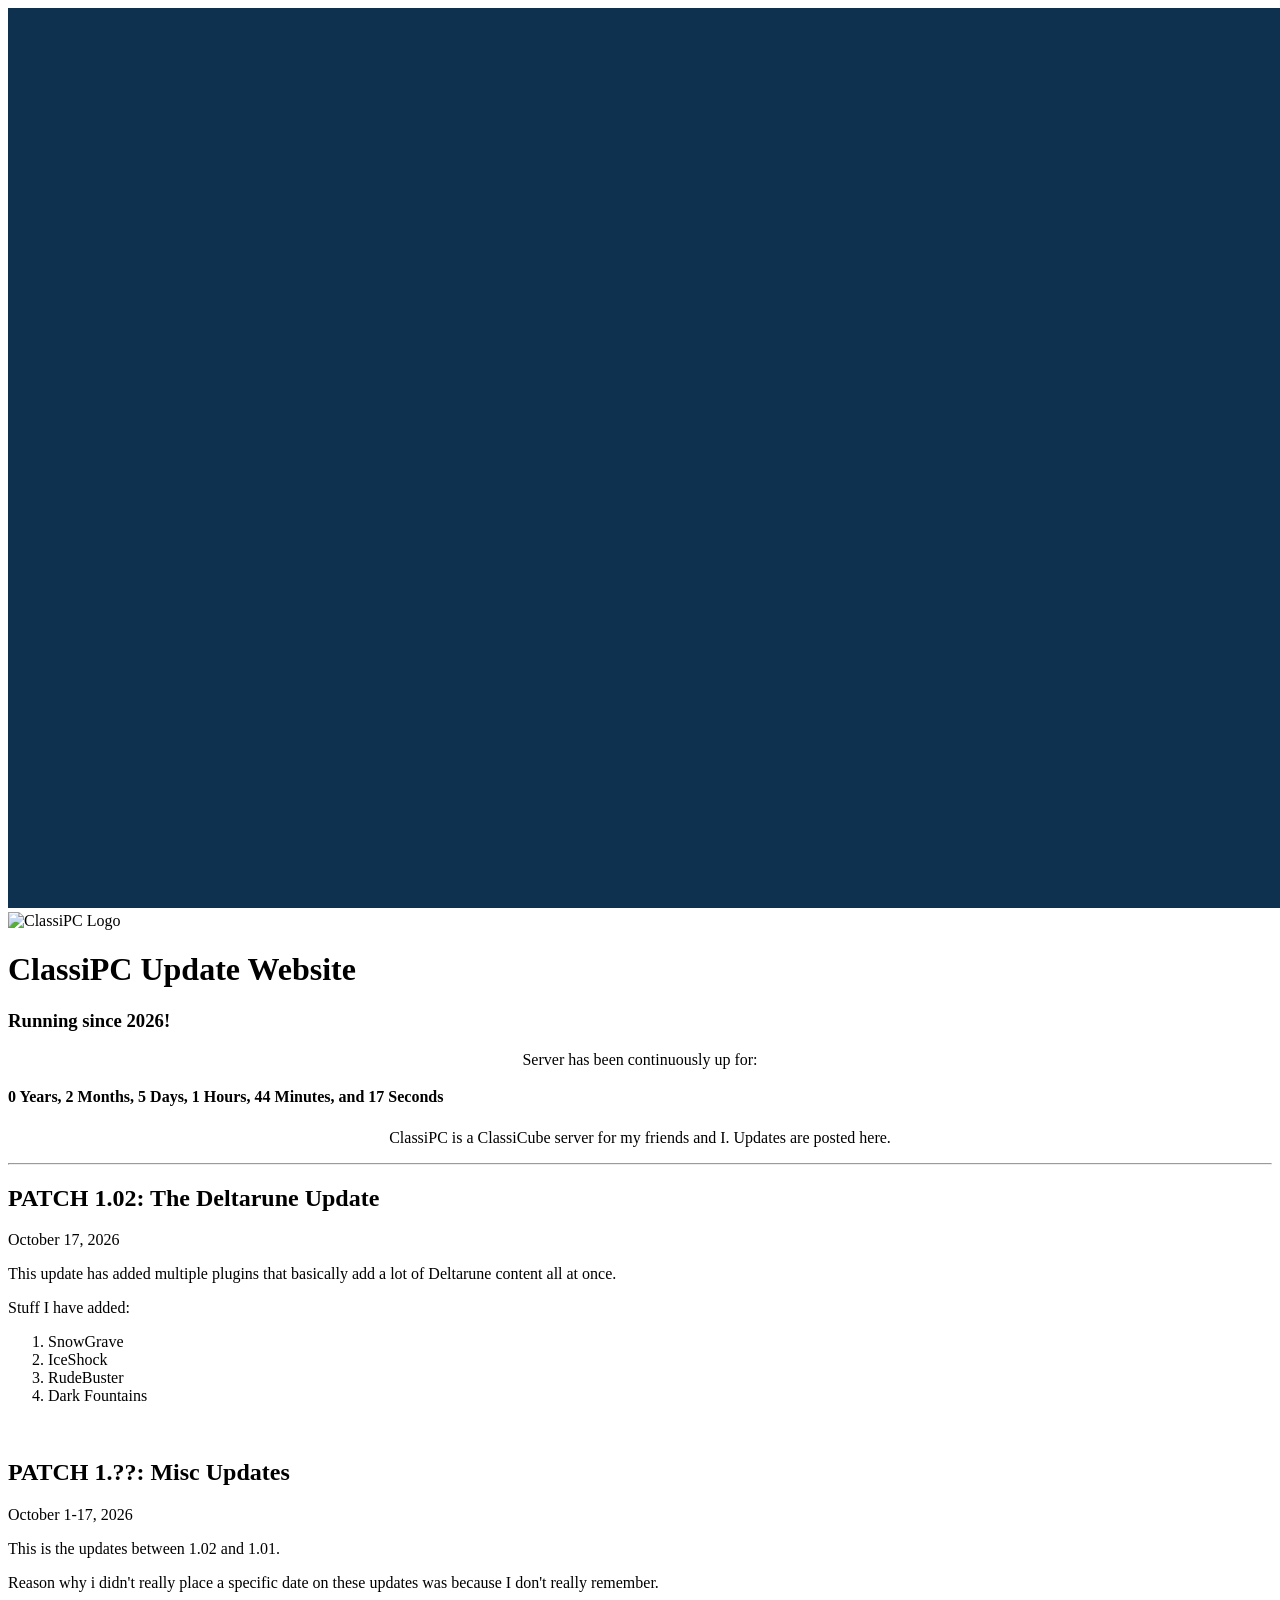
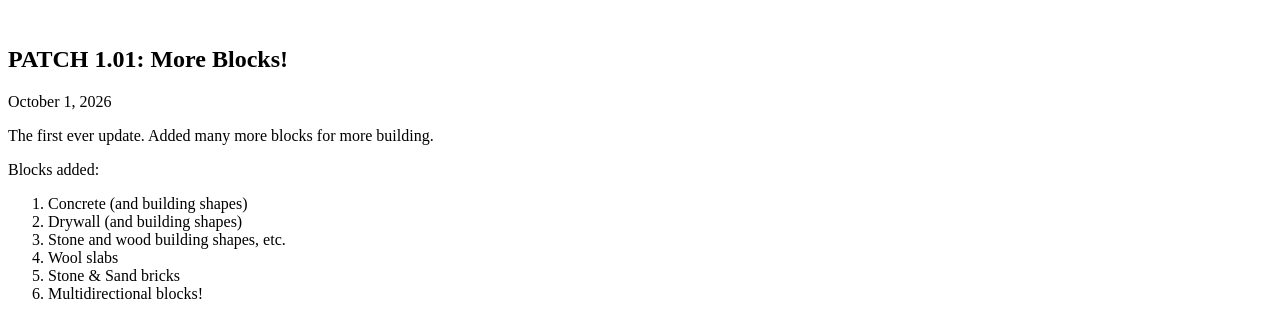
==== index.html @ a92f374b "messed up wait oh goasdfoiadsjfpasjfpoaewijawofej" ====
<!DOCTYPE html>
<html lang="en">
    <head>
        <meta charset="UTF-8">
        <title>ClassiPC Update Website</title>
        <link rel="stylesheet" href="style.css">
    </head>
    <body>
        <!-- Background WebGL Shader Canvas -->
        <canvas id="bg-canvas"></canvas>

        <img src="logo.png" alt="ClassiPC Logo" style="width: 450px; height: 200px;">
        <h1>ClassiPC Update Website</h1>
        <h3>Running since 2026!</h3>
        <p align="center">Server has been continuously up for:</p>
        
        <!-- 1. The Widget HTML Container -->
        <div class="time-elapsed-container" style="font-family: inherit; line-height: 1.5; font-weight: bold; margin-bottom: 20px;">
            <span id="site-counter">Calculating...</span>
        </div>

        <!-- 2. The Widget Script -->
        <script>
            (function() {
                // Target date set to: September 30, 2026 at 10:00 PM
                const startDate = new Date("2026-09-30T22:00:00");
                const counterEl = document.getElementById("site-counter");

                function updateCounter() {
                    const now = new Date();
                    let diff = now - startDate;

                    if (diff < 0) {
                        counterEl.innerHTML = "Date is in the future!";
                        return;
                    }

                    let years = now.getFullYear() - startDate.getFullYear();
                    let months = now.getMonth() - startDate.getMonth();
                    let days = now.getDate() - startDate.getDate();
                    let hours = now.getHours() - startDate.getHours();
                    let minutes = now.getMinutes() - startDate.getMinutes();
                    let seconds = now.getSeconds() - startDate.getSeconds();

                    // Roll back seconds
                    if (seconds < 0) { 
                        minutes--; 
                        seconds += 60; 
                    }
                    // Roll back minutes
                    if (minutes < 0) { 
                        hours--; 
                        minutes += 60; 
                    }
                    // Roll back hours & handle calendar day borrows properly
                    if (hours < 0) {
                        days--; 
                        hours += 24;
                    }
                    // Roll back days & handle calendar month borrows properly
                    if (days < 0) {
                        months--;
                        const prevMonth = new Date(now.getFullYear(), now.getMonth(), 0);
                        days += prevMonth.getDate();
                    }
                    // Roll back months
                    if (months < 0) { 
                        years--; 
                        months += 12; 
                    }

                    // Outputs clean, professional layout
                    counterEl.innerHTML = `${years} Years, ${months} Months, ${days} Days, ${hours} Hours, ${minutes} Minutes, and ${seconds} Seconds`;
                }

                updateCounter();
                setInterval(updateCounter, 1000);
            })();
        </script>
        
        <p align="center">ClassiPC is a ClassiCube server for my friends and I. Updates are posted here.</p>
        <hr>
        
        <div class="article"> 
            <h2>PATCH 1.02: The Deltarune Update</h2>
            <p>October 17, 2026</p>
            <p>This update has added multiple plugins that basically add a lot of Deltarune content all at once.</p>
            <p>Stuff I have added:</p>
            <ol>
                <li>SnowGrave</li>
                <li>IceShock</li>
                <li>RudeBuster</li>
                <li>Dark Fountains</li>
            </ol>
        </div>
        <br>
        <div class="article"> 
            <h2>PATCH 1.??: Misc Updates</h2>
            <p>October 1-17, 2026</p>
            <p>This is the updates between 1.02 and 1.01.</p>
            <p>Reason why i didn't really place a specific date on these updates was because I don't really remember.</p>
        </div>
        <br>
        <div class="article"> 
            <h2>PATCH 1.01: More Blocks!</h2>
            <p>October 1, 2026</p>
            <p>The first ever update. Added many more blocks for more building.</p>
            <p>Blocks added:</p>
            <ol>
                <li>Concrete (and building shapes)</li>
                <li>Drywall (and building shapes)</li>
                <li>Stone and wood building shapes, etc.</li>
                <li>Wool slabs</li>
                <li>Stone & Sand bricks</li>
                <li>Multidirectional blocks!</li>
            </ol>
        </div>

        <!-- 3. WebGL Background Shader Script -->
        <script>
        (function() {
            const canvas = document.getElementById('bg-canvas');
            const gl = canvas.getContext('webgl') || canvas.getContext('experimental-webgl');
            if (!gl) return;

            function resizeCanvas() {
                canvas.width = window.innerWidth;
                canvas.height = window.innerHeight;
                gl.viewport(0, 0, canvas.width, canvas.height);
            }
            window.addEventListener('resize', resizeCanvas);
            resizeCanvas();

            const vsSource = `
                attribute vec2 position;
                varying vec2 vUv;
                void main() {
                    vUv = position * 0.5 + 0.5;
                    gl_Position = vec4(position, 0.0, 1.0);
                }
            `;

            const fsSource = `
                precision mediump float;
                varying vec2 vUv;
                uniform vec2 u_resolution;
                uniform float u_time;
                uniform sampler2D u_sampler0; // end_portal.png
                uniform sampler2D u_sampler1; // end_sky.png

                #define M_PI 3.1415926535897932384626433832795

                vec3 getColor(int index) {
                    if (index == 0) return vec3(0.022087, 0.098399, 0.110818);
                    if (index == 1) return vec3(0.011892, 0.095924, 0.089485);
                    if (index == 2) return vec3(0.027636, 0.101689, 0.100326);
                    if (index == 3) return vec3(0.046564, 0.109883, 0.114838);
                    if (index == 4) return vec3(0.064901, 0.117696, 0.097189);
                    if (index == 5) return vec3(0.063761, 0.086895, 0.123646);
                    if (index == 6) return vec3(0.084817, 0.111994, 0.166380);
                    if (index == 7) return vec3(0.097489, 0.154120, 0.091064);
                    if (index == 8) return vec3(0.106152, 0.131144, 0.195191);
                    if (index == 9) return vec3(0.097721, 0.110188, 0.187229);
                    if (index == 10) return vec3(0.133516, 0.138278, 0.148582);
                    if (index == 11) return vec3(0.070006, 0.243332, 0.235792);
                    if (index == 12) return vec3(0.196766, 0.142899, 0.214696);
                    if (index == 13) return vec3(0.047281, 0.315338, 0.321970);
                    if (index == 14) return vec3(0.204675, 0.390010, 0.302066);
                    return vec3(0.080955, 0.314821, 0.661491);
                }

                mat2 mat2_rotate_z(float radians) {
                    return mat2(
                        cos(radians), -sin(radians),
                        sin(radians), cos(radians)
                    );
                }

                mat4 end_portal_layer(float layer) {
                    mat4 translate = mat4(
                        1.0, 0.0, 0.0, 0.0,
                        0.0, 1.0, 0.0, 0.0,
                        0.0, 0.0, 1.0, 0.0,
                        17.0 / layer, (2.0 + layer / 1.5) * (u_time * 0.005), 0.0, 1.0
                    );

                    float deg = (layer * 4321.0 + layer * 9.0) * 2.0;
                    float rad = deg * (M_PI / 180.0);
                    mat2 rotate = mat2_rotate_z(rad);
                    float scaleFactor = (4.5 - layer / 4.0) * 2.0;

                    mat4 scaleAndRotate = mat4(
                        rotate[0][0] * scaleFactor, rotate[0][1] * scaleFactor, 0.0, 0.0,
                        rotate[1][0] * scaleFactor, rotate[1][1] * scaleFactor, 0.0, 0.0,
                        0.0, 0.0, 1.0, 0.0,
                        0.0, 0.0, 0.0, 1.0
                    );

                    mat4 scaleTranslate = mat4(
                        0.5, 0.0, 0.0, 0.0,
                        0.0, 0.5, 0.0, 0.0,
                        0.0, 0.0, 1.0, 0.0,
                        0.25, 0.25, 0.0, 1.0
                    );

                    return scaleTranslate * translate * scaleAndRotate;
                }

                void main() {
                    vec2 uv = gl_FragCoord.xy / u_resolution.xy;
                    vec3 color = texture2D(u_sampler1, uv).xyz * getColor(0);

                    for (int i = 0; i < 15; i++) {
                        float layer = float(i) + 1.0;
                        mat4 layerMat = end_portal_layer(layer);
                        vec4 texUV = layerMat * vec4(uv, 1.0, 1.0);
                        vec3 texColor = texture2D(u_sampler0, texUV.xy).xyz;
                        color += texColor * getColor(i);
                    }

                    gl_FragColor = vec4(color, 1.0);
                }
            `;

            function createShader(gl, type, src) {
                const shader = gl.createShader(type);
                gl.shaderSource(shader, src);
                gl.compileShader(shader);
                if (!gl.getShaderParameter(shader, gl.COMPILE_STATUS)) {
                    console.error(gl.getShaderInfoLog(shader));
                    gl.deleteShader(shader);
                    return null;
                }
                return shader;
            }

            const vs = createShader(gl, gl.VERTEX_SHADER, vsSource);
            const fs = createShader(gl, gl.FRAGMENT_SHADER, fsSource);
            const program = gl.createProgram();
            gl.attachShader(program, vs);
            gl.attachShader(program, fs);
            gl.linkProgram(program);
            gl.useProgram(program);

            const positionBuffer = gl.createBuffer();
            gl.bindBuffer(gl.ARRAY_BUFFER, positionBuffer);
            gl.bufferData(gl.ARRAY_BUFFER, new Float32Array([
                -1, -1,  1, -1, -1,  1,
                -1,  1,  1, -1,  1,  1
            ]), gl.STATIC_DRAW);

            const posLoc = gl.getAttribLocation(program, 'position');
            gl.enableVertexAttribArray(posLoc);
            gl.vertexAttribPointer(posLoc, 2, gl.FLOAT, false, 0, 0);

            const uResLoc = gl.getUniformLocation(program, 'u_resolution');
            const uTimeLoc = gl.getUniformLocation(program, 'u_time');
            const uSamp0Loc = gl.getUniformLocation(program, 'u_sampler0');
            const uSamp1Loc = gl.getUniformLocation(program, 'u_sampler1');

            gl.uniform1i(uSamp0Loc, 0);
            gl.uniform1i(uSamp1Loc, 1);

            function loadTexture(url, unit, flipY = false) {
                const tex = gl.createTexture();
                gl.activeTexture(gl.TEXTURE0 + unit);
                gl.bindTexture(gl.TEXTURE_2D, tex);

                // Placeholder 1x1 pixel while downloading
                gl.texImage2D(gl.TEXTURE_2D, 0, gl.RGBA, 1, 1, 0, gl.RGBA, gl.UNSIGNED_BYTE, new Uint8Array([10, 20, 30, 255]));

                const img = new Image();
                img.crossOrigin = 'anonymous';
                img.onload = () => {
                    gl.activeTexture(gl.TEXTURE0 + unit);
                    gl.bindTexture(gl.TEXTURE_2D, tex);
                    gl.pixelStorei(gl.UNPACK_FLIP_Y_WEBGL, flipY);
                    gl.texImage2D(gl.TEXTURE_2D, 0, gl.RGBA, gl.RGBA, gl.UNSIGNED_BYTE, img);
                    gl.texParameteri(gl.TEXTURE_2D, gl.TEXTURE_WRAP_S, gl.REPEAT);
                    gl.texParameteri(gl.TEXTURE_2D, gl.TEXTURE_WRAP_T, gl.REPEAT);
                    gl.texParameteri(gl.TEXTURE_2D, gl.TEXTURE_MIN_FILTER, gl.NEAREST);
                    gl.texParameteri(gl.TEXTURE_2D, gl.TEXTURE_MAG_FILTER, gl.NEAREST);
                };
                img.src = url;
            }

            loadTexture('https://assets.mcasset.cloud/1.20.2/assets/minecraft/textures/entity/end_portal.png', 0, false);
            loadTexture('https://assets.mcasset.cloud/1.20.2/assets/minecraft/textures/environment/end_sky.png', 1, true);

            const startTime = performance.now();
            function render() {
                const time = (performance.now() - startTime) / 1000.0;
                gl.uniform2f(uResLoc, canvas.width, canvas.height);
                gl.uniform1f(uTimeLoc, time);

                gl.drawArrays(gl.TRIANGLES, 0, 6);
                requestAnimationFrame(render);
            }
            requestAnimationFrame(render);
        })();
        </script>
    </body>
</html>
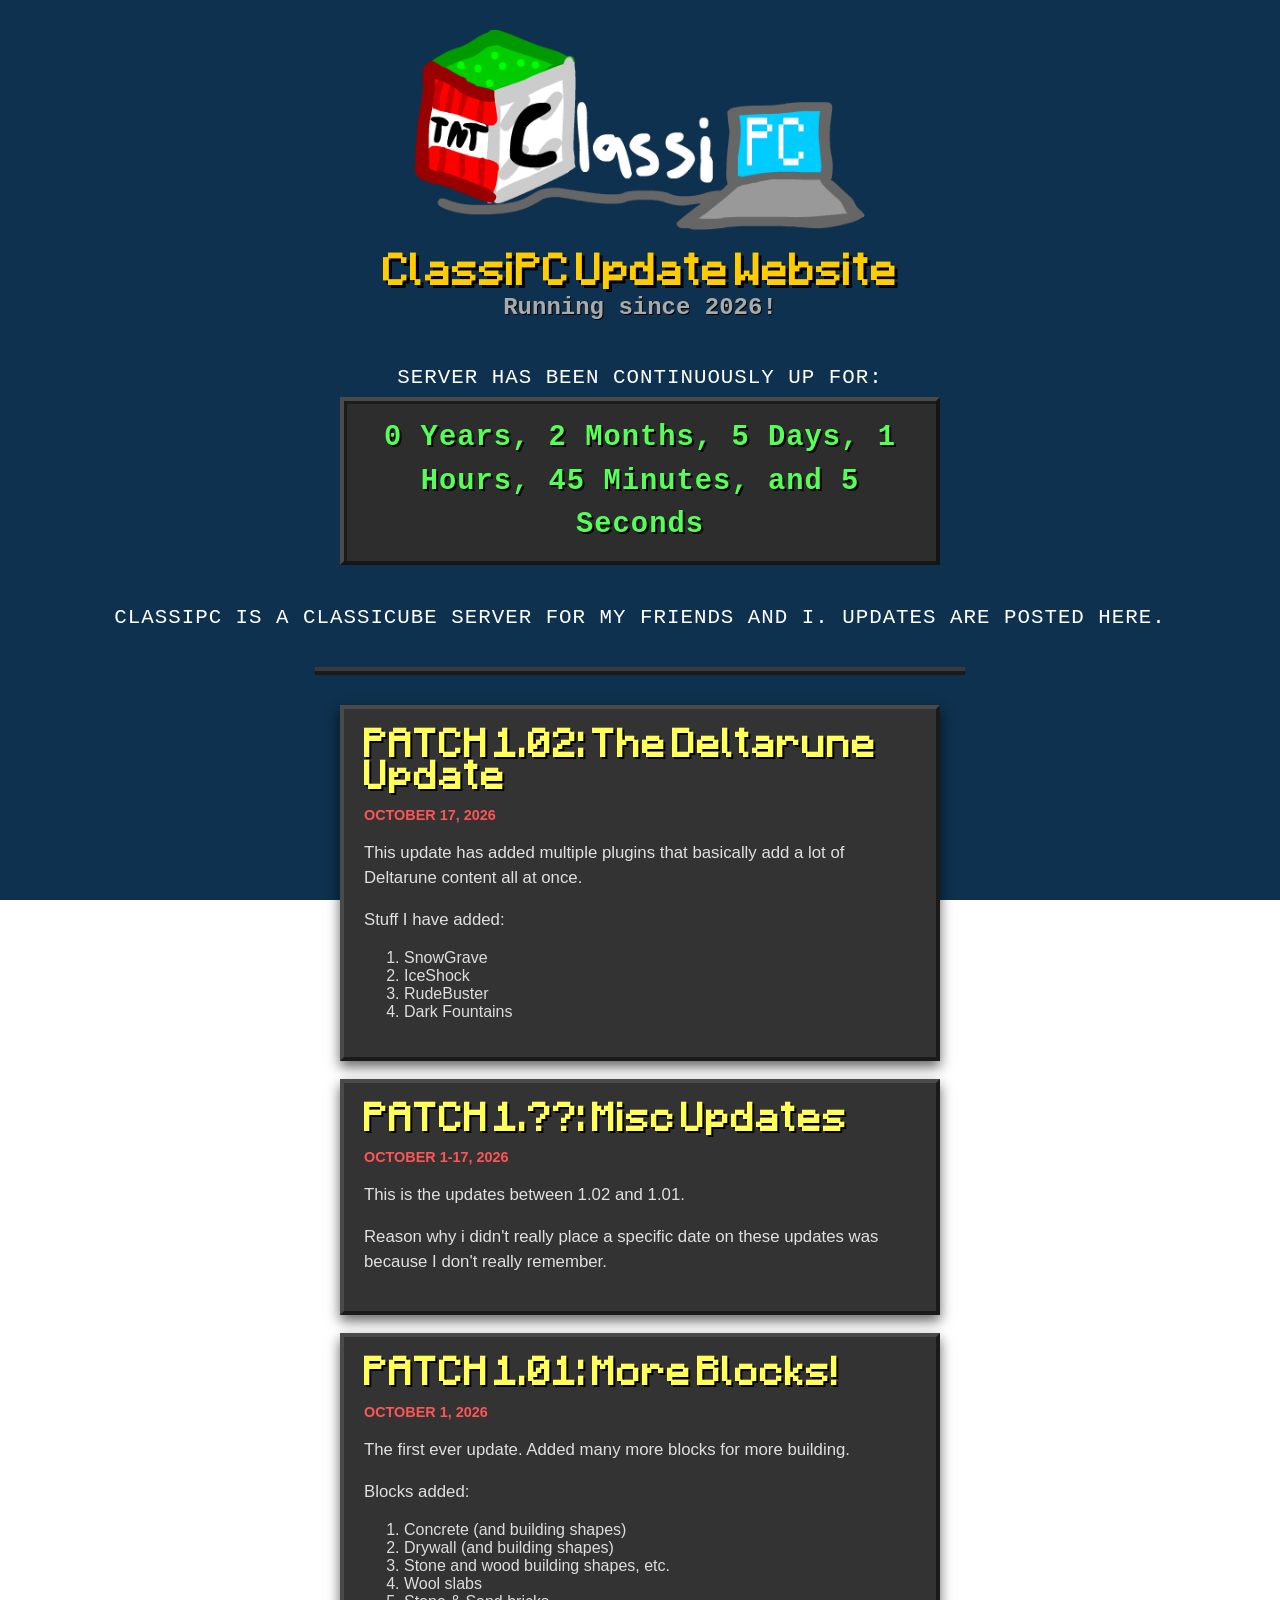
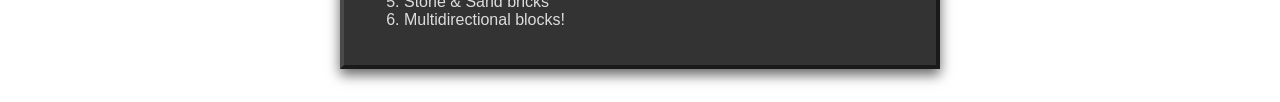
==== commit 3d2781a7: "Fix HTML entity encoding in index.html" ====
--- a/index.html
+++ b/index.html
@@ -3,7 +3,7 @@
     <head>
         <meta charset="UTF-8">
         <title>ClassiPC Update Website</title>
-        <link rel="stylesheet" href="style.css">
+        <link rel="stylesheet" href="/style.css">
     </head>
     <body>
         <!-- Background WebGL Shader Canvas -->
--- a/style.css
+++ b/style.css
@@ -0,0 +1,138 @@
+/* --- Custom Local Font Definition --- */
+@font-face {
+    font-family: 'Mojang';
+    src: url('mojang.ttf') format('truetype');
+    font-weight: normal;
+    font-style: normal;
+}
+
+/* --- Vintage Early 2010s Minecraft Web Style --- */
+
+/* Import auxiliary fonts from Google Fonts */
+@import url('https://fonts.googleapis.com/css2?family=Ubuntu:wght@400;700&family=VT323&display=swap');
+
+/* Fixed Canvas Shader Background (Renders behind all content) */
+#bg-canvas {
+    position: fixed;
+    top: 0;
+    left: 0;
+    width: 100vw;
+    height: 100vh;
+    z-index: -1; /* Placed behind page elements */
+    pointer-events: none; /* Mouse clicks and scrolls pass through */
+}
+
+body {
+    background-color: transparent; /* Made transparent to show shader canvas behind */
+    color: #DDDDDD; /* Light gray retro text */
+    font-family: 'Ubuntu', sans-serif;
+    margin: 0;
+    padding: 30px 20px;
+    display: flex;
+    flex-direction: column;
+    align-items: center;
+    position: relative;
+    z-index: 1;
+}
+
+/* Big Pixel Logo Title using your local mojang.ttf font */
+h1 {
+    font-family: 'Mojang', 'VT323', monospace;
+    font-size: 2.2rem;
+    color: #FFCC00; /* Yellow logo front */
+    text-shadow: 3px 3px 0px #000000; /* Crisp black shadow */
+    text-align: center;
+    margin-bottom: 5px;
+}
+
+/* Server Status / Sub-Header */
+h3 {
+    font-family: 'VT323', monospace;
+    font-size: 1.5rem;
+    color: #AAAAAA;
+    text-shadow: 1px 1px 0px #000000;
+    margin-top: 0;
+    margin-bottom: 25px;
+    text-align: center;
+}
+
+/* Uptime Prompt Accent Text */
+p[align="center"] {
+    font-family: 'VT323', monospace;
+    font-size: 1.3rem;
+    color: #FFFFFF;
+    margin-bottom: 8px;
+    text-transform: uppercase;
+    letter-spacing: 1px;
+}
+
+/* Thick Dark Stone Page Divider */
+hr {
+    border: none;
+    border-top: 4px solid #3A3A3A;
+    border-bottom: 4px solid #1A1A1A;
+    width: 100%;
+    max-width: 650px;
+    margin: 30px 0;
+}
+
+/* Time Counter Widget (Styled like an in-game Inventory Slot / Server Entry) */
+.time-elapsed-container {
+    background-color: #2D2D2D; /* Dark inventory slot background */
+    border: 4px solid #4A4A4A;
+    border-right-color: #151515;
+    border-bottom-color: #151515;
+    padding: 15px;
+    max-width: 600px;
+    width: 90%;
+    text-align: center;
+    box-shadow: inset 3px 3px 0px rgba(0,0,0,0.4);
+    box-sizing: border-box;
+}
+
+#site-counter {
+    font-family: 'VT323', monospace;
+    font-size: 1.8rem;
+    color: #55FF55; /* Bright XP / Lime Green active values */
+    text-shadow: 2px 2px 0px #000000;
+    letter-spacing: 1px;
+}
+
+/* Patch Notes Block (Styled like a clean block panel) */
+.article {
+    background-color: #333333; /* Smooth gray wool / stone panel */
+    border: 4px solid #1A1A1A;
+    border-top-color: #4A4A4A;
+    border-left-color: #4A4A4A;
+    padding: 20px;
+    max-width: 600px;
+    width: 90%;
+    box-shadow: 0 6px 12px rgba(0,0,0,0.6);
+    box-sizing: border-box;
+}
+
+/* Update Post Title using your local mojang.ttf font */
+.article h2 {
+    font-family: 'Mojang', 'VT323', monospace;
+    font-size: 2rem;
+    color: #FFFF55; /* Classic chat yellow */
+    text-shadow: 2px 2px 0px #000000;
+    margin-top: 0;
+    margin-bottom: 5px;
+}
+
+/* Patch Metadata (Date Row) */
+.article p:first-of-type {
+    color: #FF5555; /* Redstone-active warning red */
+    font-size: 0.9rem;
+    font-weight: bold;
+    margin-bottom: 15px;
+    text-transform: uppercase;
+}
+
+/* Patch Text Description */
+.article p:not(:first-of-type) {
+    line-height: 1.5;
+    font-size: 1.05rem;
+    color: #E0E0E0;
+}
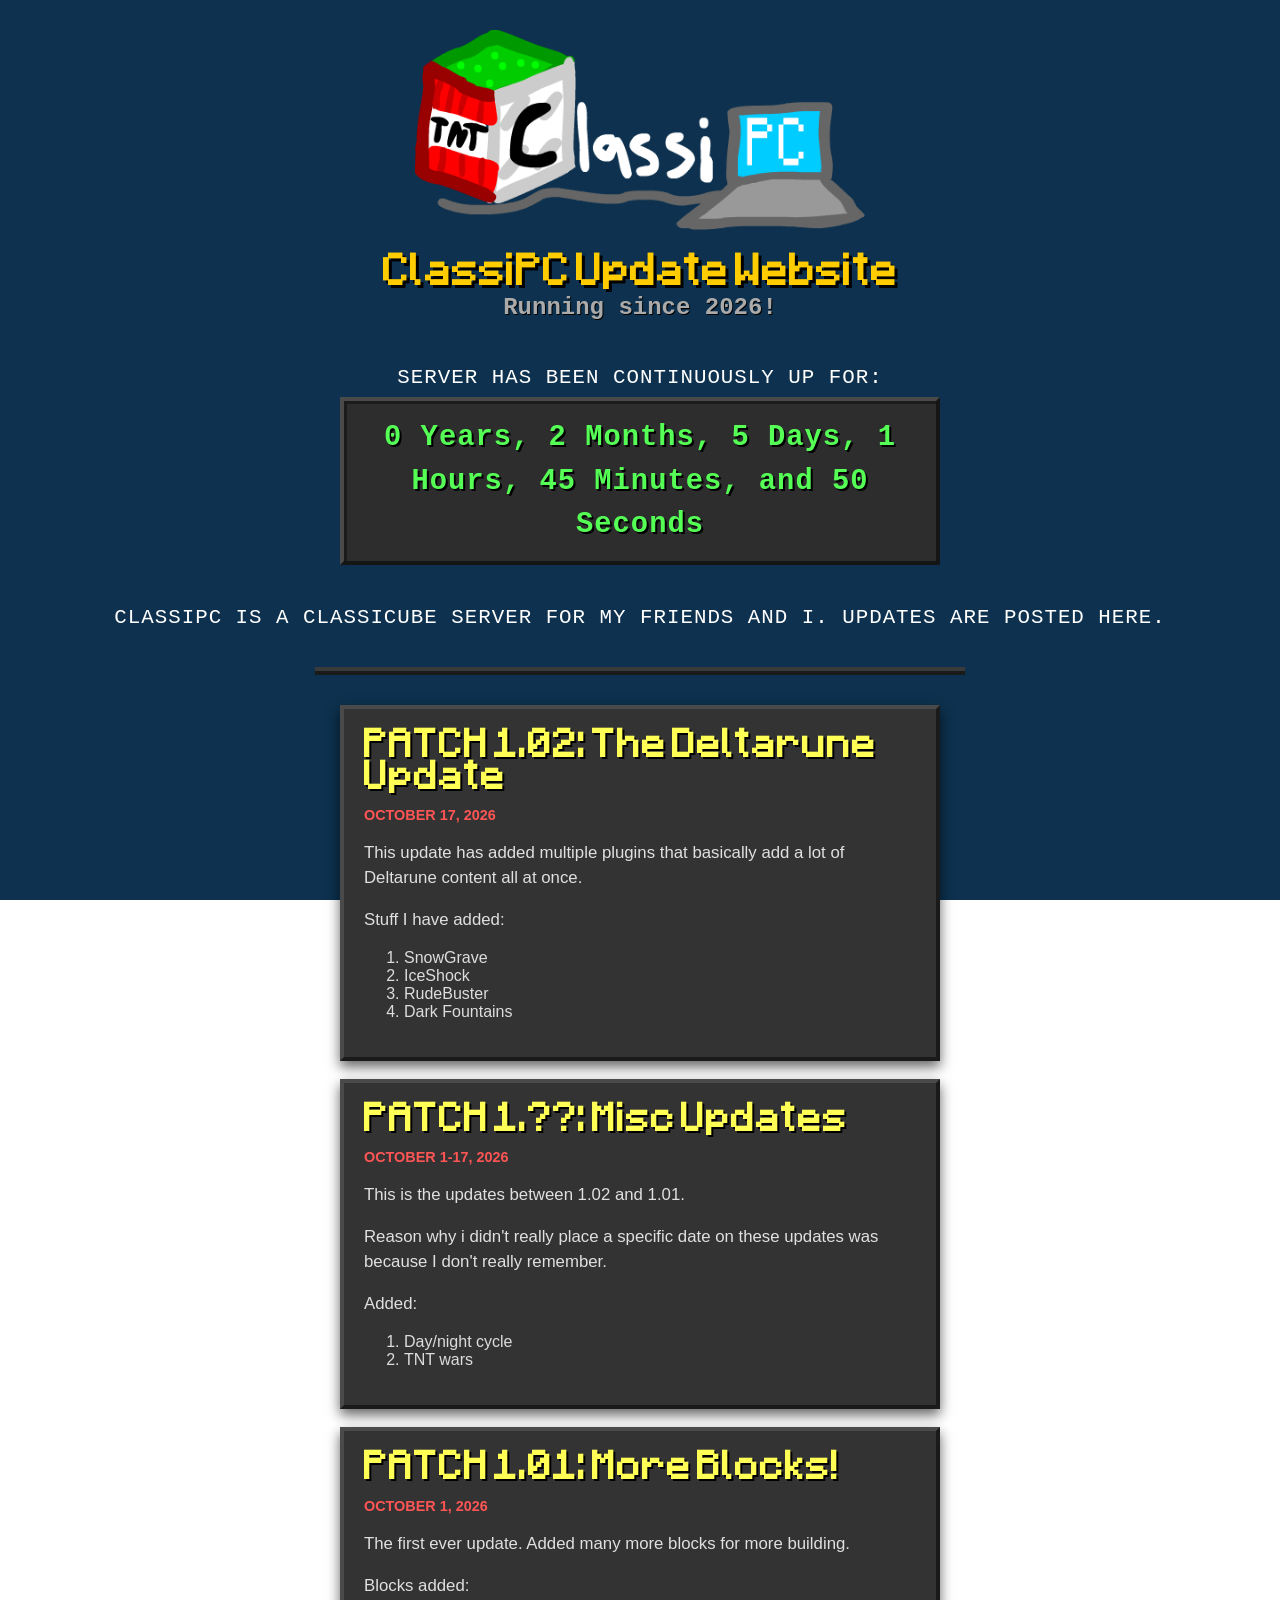
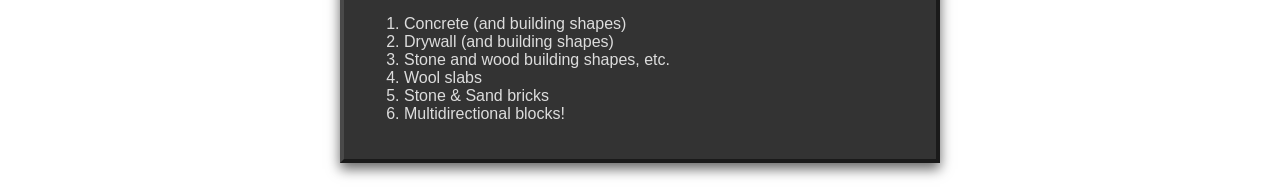
==== commit 9f9f6128: "Fix HTML encoding issues in index.html" ====
--- a/index.html
+++ b/index.html
@@ -99,6 +99,11 @@
             <p>October 1-17, 2026</p>
             <p>This is the updates between 1.02 and 1.01.</p>
             <p>Reason why i didn't really place a specific date on these updates was because I don't really remember.</p>
+            <p>Added:</p>
+            <ol>
+                <li>Day/night cycle</li>
+                <li>TNT wars</li>
+            </ol>
         </div>
         <br>
         <div class="article"> 
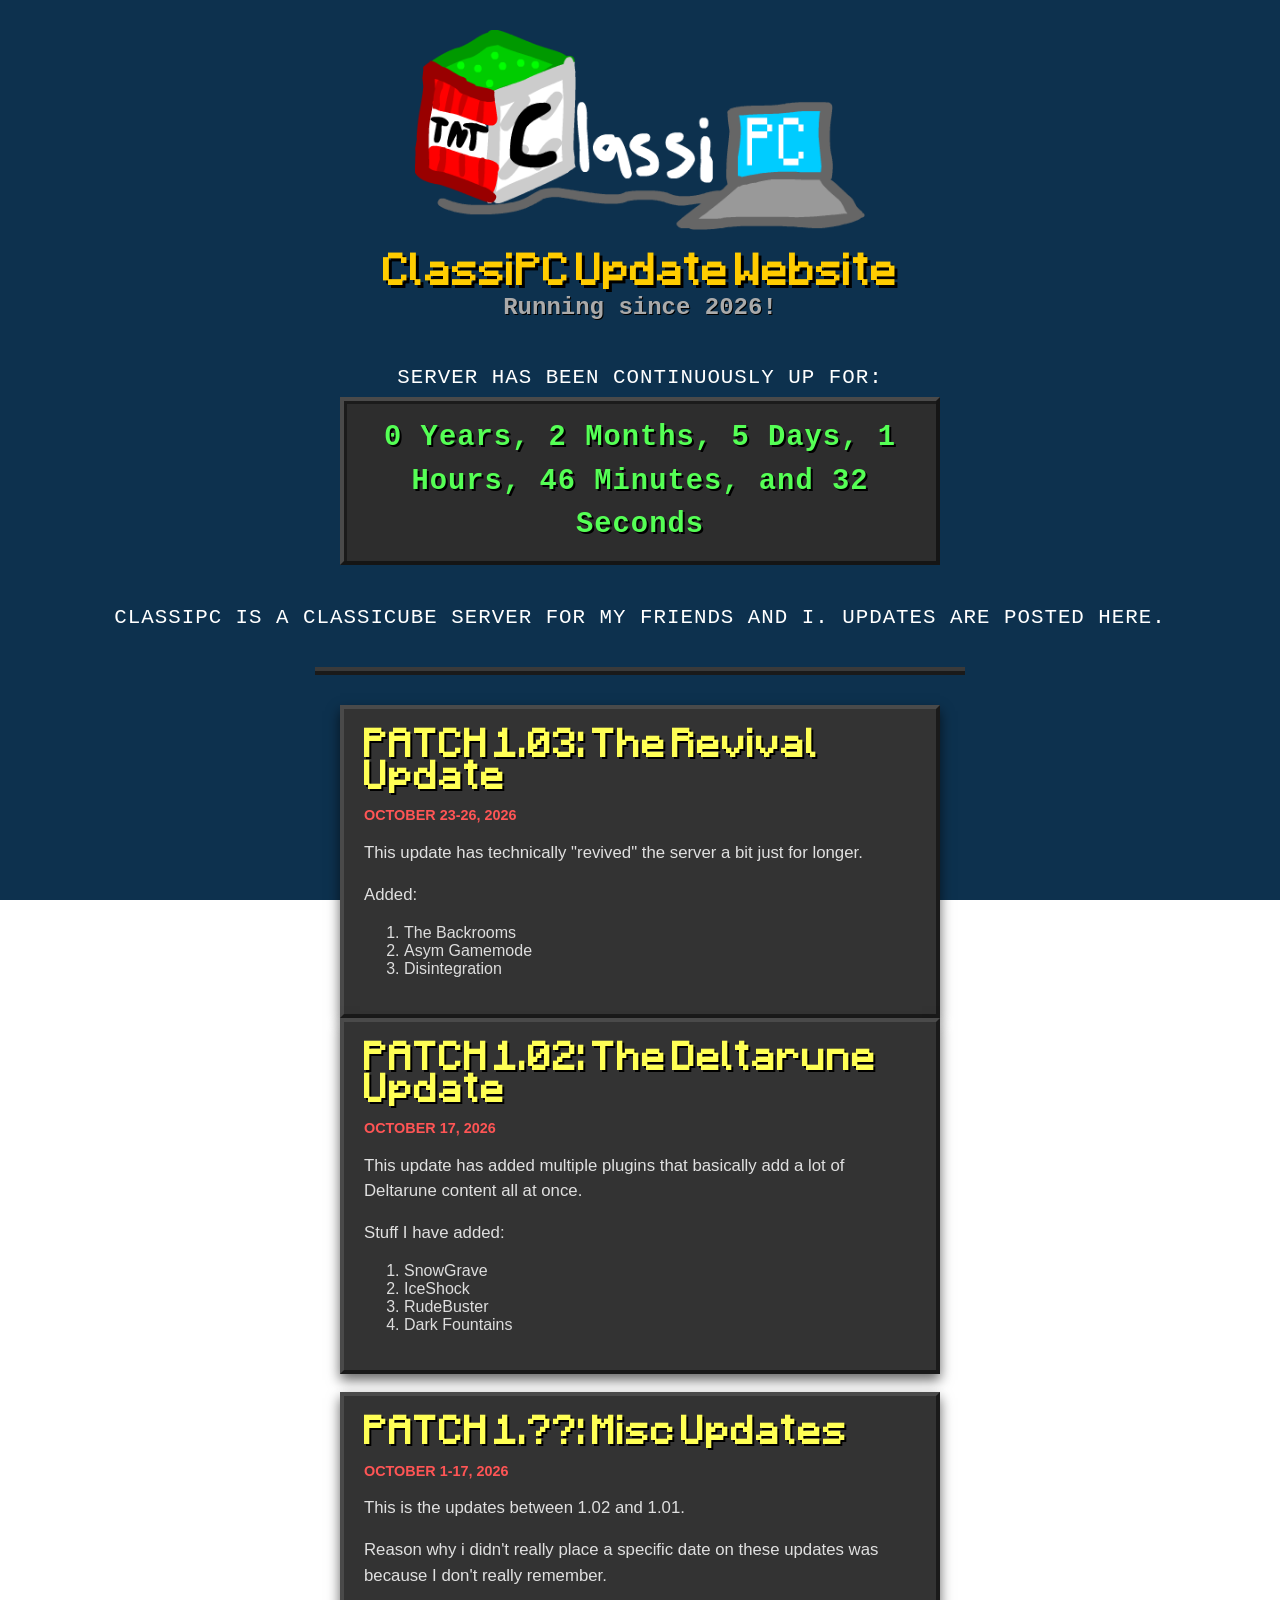
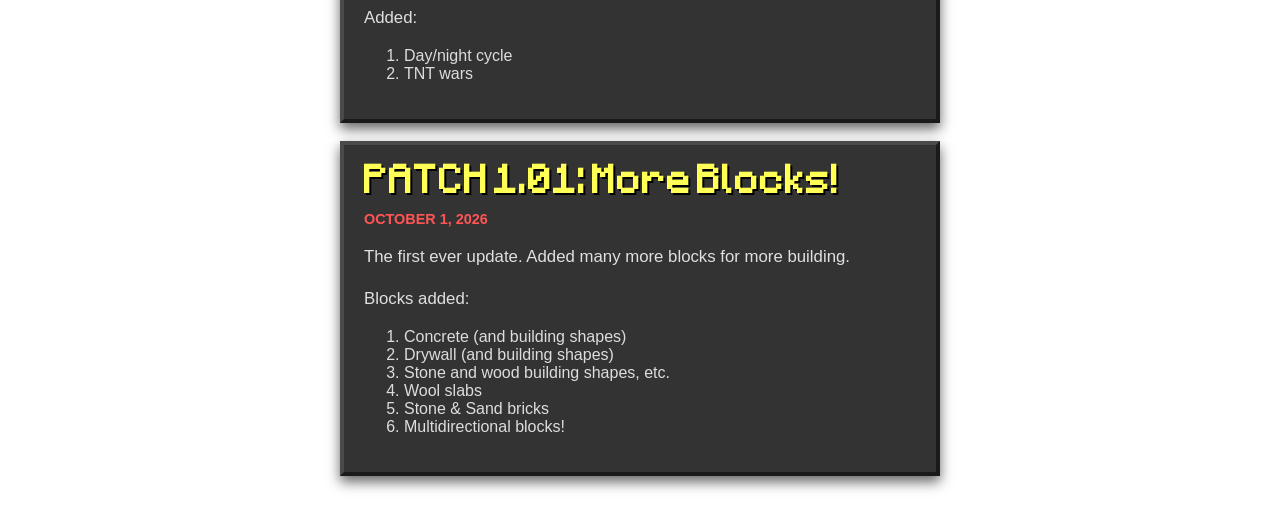
==== commit 184abeb6: "Add more shi ig yes" ====
--- a/index.html
+++ b/index.html
@@ -80,7 +80,17 @@
         
         <p align="center">ClassiPC is a ClassiCube server for my friends and I. Updates are posted here.</p>
         <hr>
-        
+        <div class="article">
+            <h2>PATCH 1.03: The Revival Update</h2>
+            <p>October 23-26, 2026</p>
+            <p>This update has technically "revived" the server a bit just for longer.</p>
+            <p>Added:</p>
+            <ol>
+                <li>The Backrooms</li>
+                <li>Asym Gamemode</li>
+                <li>Disintegration</li>
+            </ol>
+        </div>
         <div class="article"> 
             <h2>PATCH 1.02: The Deltarune Update</h2>
             <p>October 17, 2026</p>
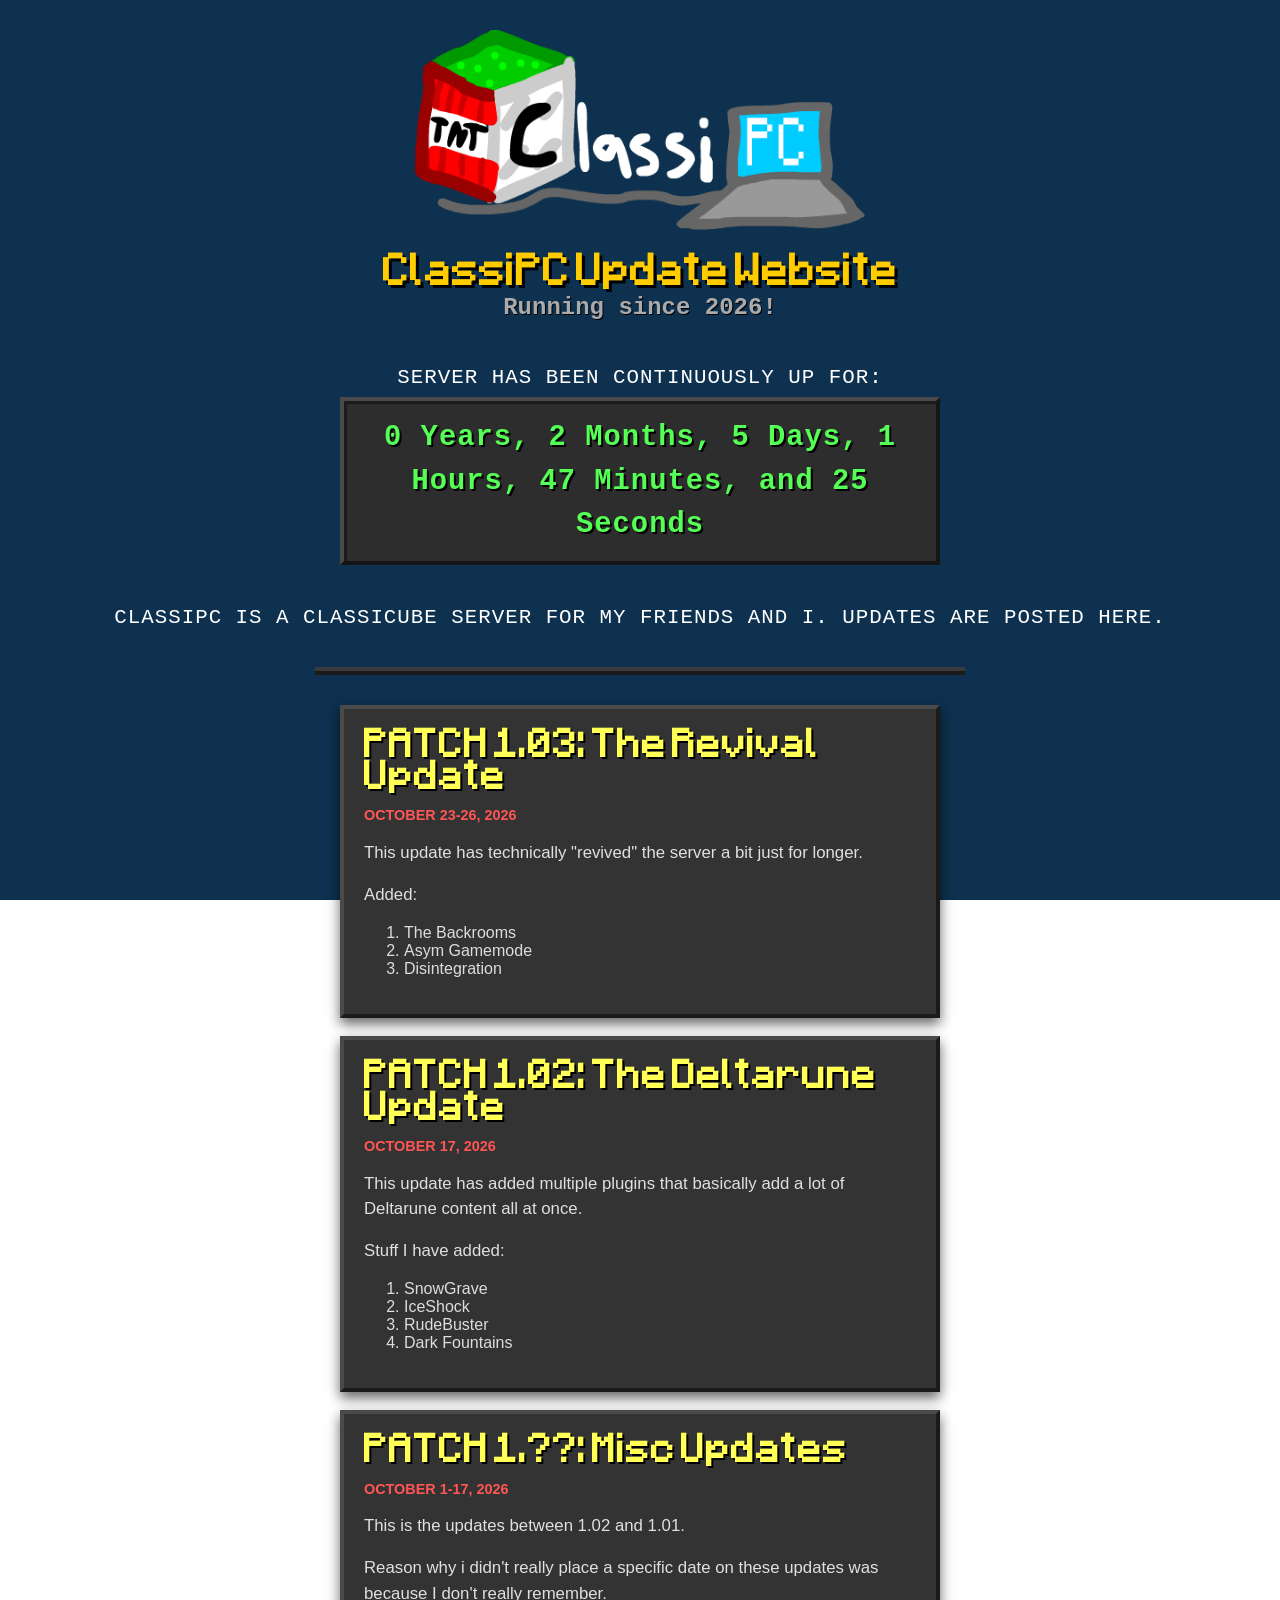
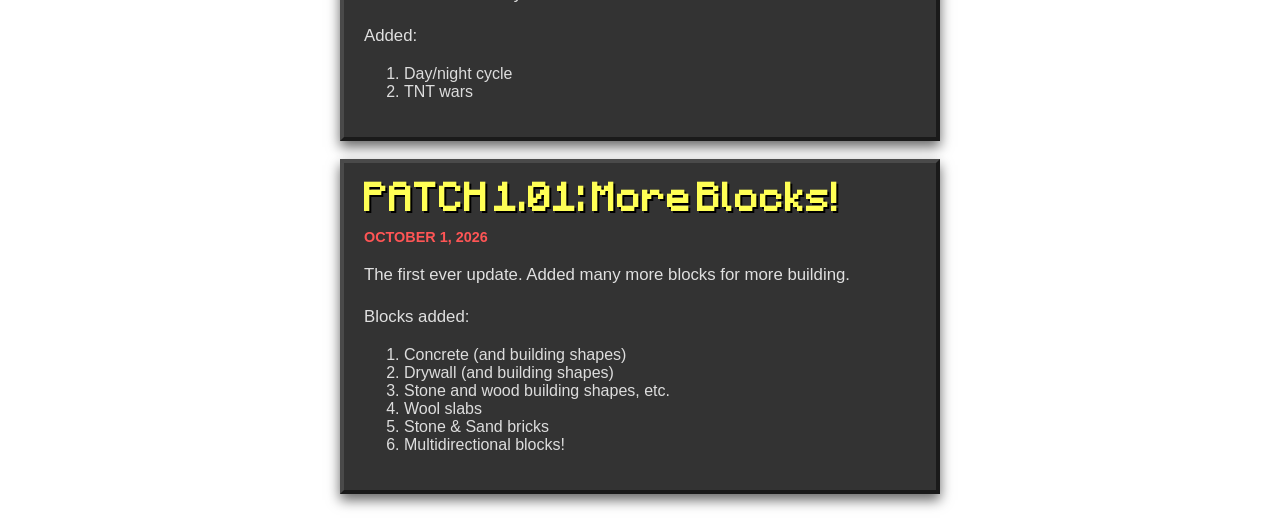
==== commit 54626ea4: "Update index.html" ====
--- a/index.html
+++ b/index.html
@@ -91,6 +91,7 @@
                 <li>Disintegration</li>
             </ol>
         </div>
+        <br>
         <div class="article"> 
             <h2>PATCH 1.02: The Deltarune Update</h2>
             <p>October 17, 2026</p>
